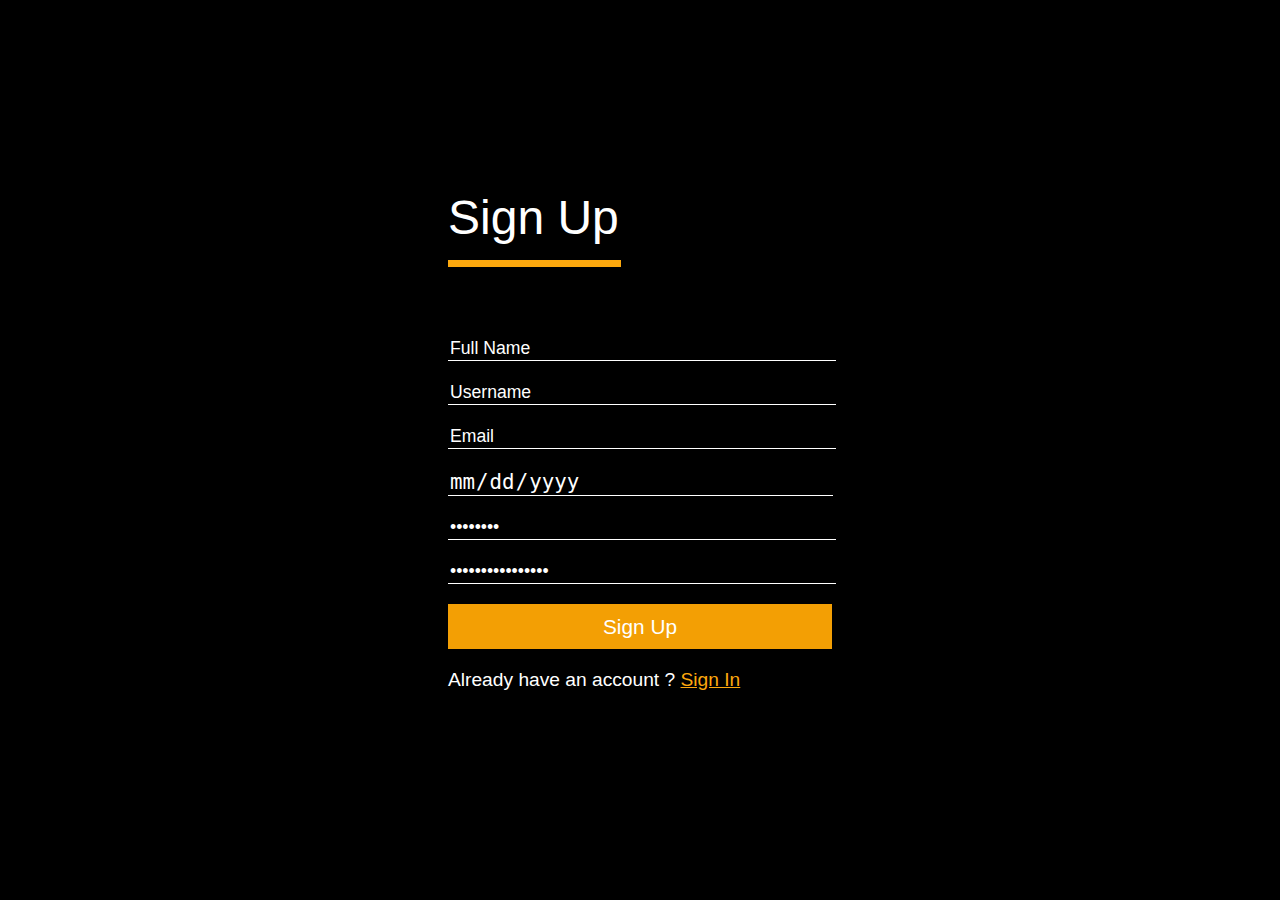
==== create.html @ 7920564f "changes" ====
<!DOCTYPE html>
<html lang="en">
<head>
    <meta charset="UTF-8">
    <meta name="viewport" content="width=d, initial-scale=1.0">
    <title>Document</title>
    <link rel="stylesheet" href="styles/create.css">
    <link rel="stylesheet" href="https://use.fontawesome.com/releases/v5.14.0/css/all.css" 
    integrity="sha384-HzLeBuhoNPvSl5KYnjx0BT+WB0QEEqLprO+NBkkk5gbc67FTaL7XIGa2w1L0Xbgc" 
    crossorigin="anonymous">


</head>
<body>
    <section>
        <div id="sign-up">Sign Up</div>
        <form action="" method="POST">
        <div><input type="text" value="Full Name" required></div>
        <div><input type="text" value="Username" ></div>
        <div><input type="email" value="Email" required></div>
        <div><input type="date"  required></div>
        <div><input type="password" value="Password" required></div>
        <div><input type="password" value="Confirm Password" required></div>
        <button><a href="create.html" id="sign-button">Sign Up</a></button>
        <p>Already have an account ? <span class="special"><a href="login.html" id="sign">Sign In</a></span></p>
        </form>
    </section>
</body>
</html>
---- styles/create.css ----
body{
    margin: 0;
    padding: 0;
    height: 100vh;
    background-color: black;
    font-family: -apple-system, BlinkMacSystemFont, 'Segoe UI', Roboto, Oxygen, Ubuntu, Cantarell, 'Open Sans', 'Helvetica Neue', sans-serif;
    display: flex;
    justify-content: center;
    align-items: center;
}

section{
    display: flex;
    flex-direction: column;
    color: white;    
}
/* extra small devices */
@media only screen and (max-width: 575.98px) {
    section{
        width: 70%;
        }
}

/* Small devices (landscape phones, 576px and up) */
@media only screen and (min-width: 576px) and (max-width: 767.98px) {
    section{
        width: 70%;
        }
}

/* // Medium devices (tablets, 768px and up) */
@media only screen and (min-width: 768px) and (max-width: 991.98px) {
    section{
        width: 70%;
        }
}

/* Large devices (desktops, 992px and up) */
@media only screen and (min-width: 992px) and (max-width: 1199.98px) {
    section{
        width: 70%;
        }
}

/* // Extra large devices (large desktops, 1200px and up) */
@media only screen and (min-width: 1200px) {
    section{
        width: 30%;
        }
}
input{
    color: white;
    background-color: transparent;
    border: none;
    border-bottom: 1px solid white;
    width: 100%;
    margin-bottom: 20px;
}

input:focus{
    outline: 0;
    border: none;
    border-bottom: 1px solid white;
}
#sign-up{
    font-size: 3rem;
    border: none;
    border-bottom: 7px solid rgb(252, 168, 14);
    margin-bottom: 30px;
    padding-bottom: 15px;
 

}
/* extra small devices */
@media only screen and (max-width: 575.98px) {
    #sign-up{
        width: 75%;
    }
}

/* Small devices (landscape phones, 576px and up) */
@media only screen and (min-width: 576px) and (max-width: 767.98px) {
    #sign-up{
        width: 40%;
    }
}

/* // Medium devices (tablets, 768px and up) */
@media only screen and (min-width: 768px) and (max-width: 991.98px) {
    #sign-up{
        width: 35%;
    }
}

/* Large devices (desktops, 992px and up) */
@media only screen and (min-width: 992px) and (max-width: 1199.98px) {
    #sign-up{
        width: 25%;
    }
}

/* // Extra large devices (large desktops, 1200px and up) */
@media only screen and (min-width: 1200px) {
    #sign-up{
        width: 45%;
        }
}
button{
    width: 100%;
    display: block;
    background-color: rgb(243, 159, 4);
    border: 1px solid transparent;
    height: 45px;
}
button:hover {
    background-color:  rgb(252, 168, 14);
    box-shadow: 0 5px black;
    transform: translateY(4px);
  }
#sign-button:link{
    color: white;
    text-decoration: none;
    font-size: 1.3rem;  }
  #sign-button:hover{
    color: white;
    text-decoration: none;
    font-size: 1.3rem;    }
    #sign-button:active{
        color: white;
        text-decoration: none;
        font-size: 1.3rem;
  
    }
    #sign-button:visited{
        color: white;
        text-decoration: none;
        font-size: 1.3rem;
    }
input[value]{
    font-size: 1.1rem;
}
form{
    margin-top: 20px;
    padding-top: 20px;

}
input[type ="date"]{
    font-size: 1.3rem;
}

p{
    font-size: 1.2rem ;

}
#sign:link{
  color: rgb(252, 168, 14);
}
#sign:hover{
    text-decoration: underline;
  }
  #sign:active{
    color: rgb(252, 168, 14);
    text-decoration: underline;

  }
  #sign:visited{
    color: rgb(252, 168, 14);
    text-decoration: underline;

  }
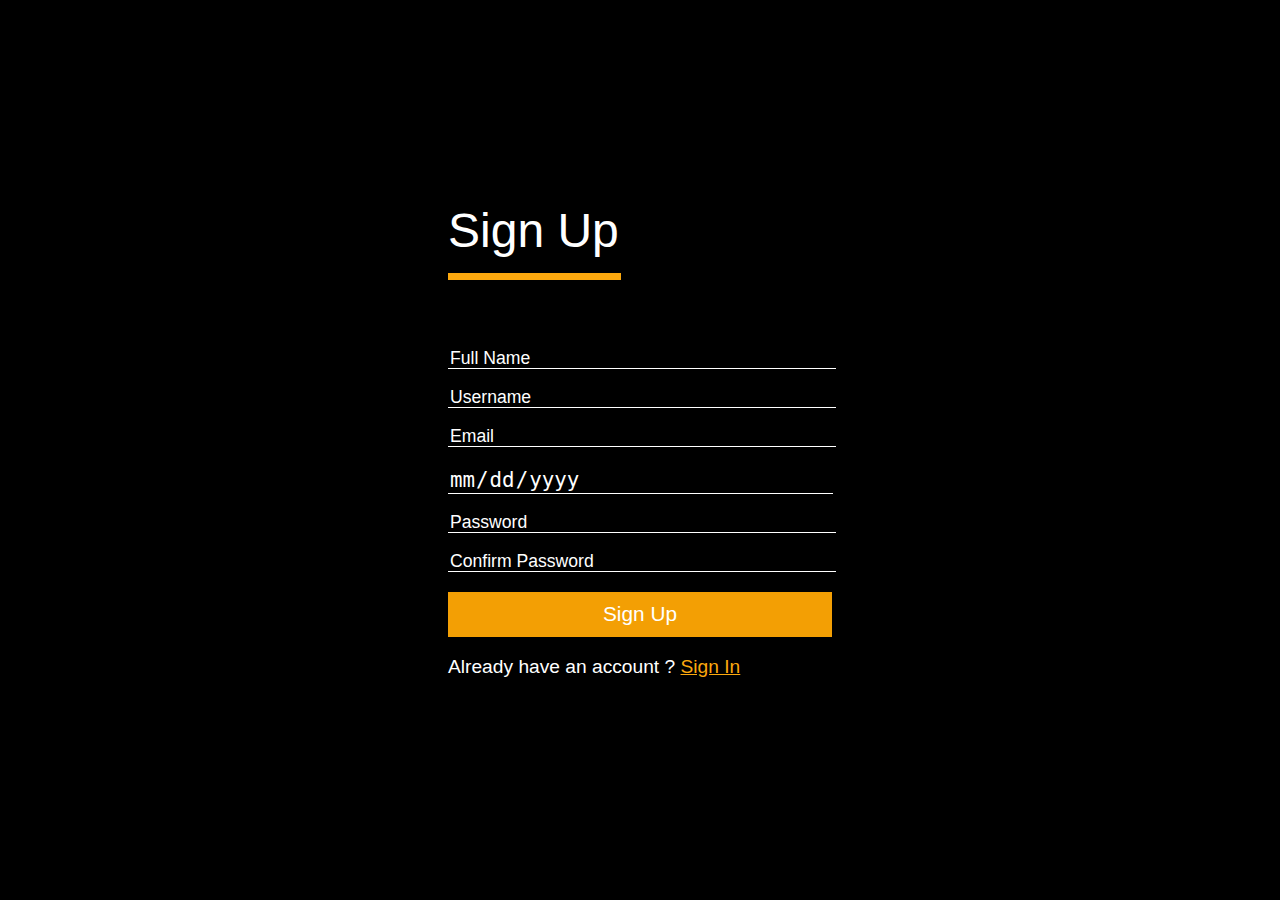
==== commit d4430662: "changes" ====
--- a/create.html
+++ b/create.html
@@ -1,29 +1,31 @@
 <!DOCTYPE html>
 <html lang="en">
+
 <head>
     <meta charset="UTF-8">
     <meta name="viewport" content="width=d, initial-scale=1.0">
     <title>Document</title>
     <link rel="stylesheet" href="styles/create.css">
-    <link rel="stylesheet" href="https://use.fontawesome.com/releases/v5.14.0/css/all.css" 
-    integrity="sha384-HzLeBuhoNPvSl5KYnjx0BT+WB0QEEqLprO+NBkkk5gbc67FTaL7XIGa2w1L0Xbgc" 
-    crossorigin="anonymous">
+    <link rel="stylesheet" href="https://use.fontawesome.com/releases/v5.14.0/css/all.css"
+        integrity="sha384-HzLeBuhoNPvSl5KYnjx0BT+WB0QEEqLprO+NBkkk5gbc67FTaL7XIGa2w1L0Xbgc" crossorigin="anonymous">
 
 
 </head>
+
 <body>
     <section>
         <div id="sign-up">Sign Up</div>
         <form action="" method="POST">
-        <div><input type="text" value="Full Name" required></div>
-        <div><input type="text" value="Username" ></div>
-        <div><input type="email" value="Email" required></div>
-        <div><input type="date"  required></div>
-        <div><input type="password" value="Password" required></div>
-        <div><input type="password" value="Confirm Password" required></div>
-        <button><a href="create.html" id="sign-button">Sign Up</a></button>
-        <p>Already have an account ? <span class="special"><a href="login.html" id="sign">Sign In</a></span></p>
+            <div><input type="text" placeholder="Full Name" required></div>
+            <div><input type="text" placeholder="Username"></div>
+            <div><input type="email" placeholder="Email" required></div>
+            <div><input type="date" required></div>
+            <div><input type="password" placeholder="Password" required></div>
+            <div><input type="password" placeholder="Confirm Password" required></div>
+            <button><a href="create.html" id="sign-button">Sign Up</a></button>
+            <p>Already have an account ? <span class="special"><a href="login.html" id="sign">Sign In</a></span></p>
         </form>
     </section>
 </body>
+
 </html>--- a/styles/create.css
+++ b/styles/create.css
@@ -1,4 +1,4 @@
-body{
+body {
     margin: 0;
     padding: 0;
     height: 100vh;
@@ -9,46 +9,48 @@
     align-items: center;
 }
 
-section{
+section {
     display: flex;
     flex-direction: column;
-    color: white;    
+    color: white;
 }
+
 /* extra small devices */
 @media only screen and (max-width: 575.98px) {
-    section{
+    section {
         width: 70%;
-        }
+    }
 }
 
 /* Small devices (landscape phones, 576px and up) */
 @media only screen and (min-width: 576px) and (max-width: 767.98px) {
-    section{
+    section {
         width: 70%;
-        }
+    }
 }
 
 /* // Medium devices (tablets, 768px and up) */
 @media only screen and (min-width: 768px) and (max-width: 991.98px) {
-    section{
+    section {
         width: 70%;
-        }
+    }
 }
 
 /* Large devices (desktops, 992px and up) */
 @media only screen and (min-width: 992px) and (max-width: 1199.98px) {
-    section{
+    section {
         width: 70%;
-        }
+    }
 }
 
 /* // Extra large devices (large desktops, 1200px and up) */
 @media only screen and (min-width: 1200px) {
-    section{
+    section {
         width: 30%;
-        }
+    }
 }
-input{
+
+input {
     color: white;
     background-color: transparent;
     border: none;
@@ -57,114 +59,132 @@
     margin-bottom: 20px;
 }
 
-input:focus{
+input:focus {
     outline: 0;
     border: none;
     border-bottom: 1px solid white;
 }
-#sign-up{
+
+#sign-up {
     font-size: 3rem;
     border: none;
     border-bottom: 7px solid rgb(252, 168, 14);
     margin-bottom: 30px;
     padding-bottom: 15px;
- 
+
 
 }
+
 /* extra small devices */
 @media only screen and (max-width: 575.98px) {
-    #sign-up{
+    #sign-up {
         width: 75%;
     }
 }
 
 /* Small devices (landscape phones, 576px and up) */
 @media only screen and (min-width: 576px) and (max-width: 767.98px) {
-    #sign-up{
+    #sign-up {
         width: 40%;
     }
 }
 
 /* // Medium devices (tablets, 768px and up) */
 @media only screen and (min-width: 768px) and (max-width: 991.98px) {
-    #sign-up{
+    #sign-up {
         width: 35%;
     }
 }
 
 /* Large devices (desktops, 992px and up) */
 @media only screen and (min-width: 992px) and (max-width: 1199.98px) {
-    #sign-up{
+    #sign-up {
         width: 25%;
     }
 }
 
 /* // Extra large devices (large desktops, 1200px and up) */
 @media only screen and (min-width: 1200px) {
-    #sign-up{
+    #sign-up {
         width: 45%;
-        }
+    }
 }
-button{
+
+button {
     width: 100%;
     display: block;
     background-color: rgb(243, 159, 4);
     border: 1px solid transparent;
     height: 45px;
 }
+
 button:hover {
-    background-color:  rgb(252, 168, 14);
+    background-color: rgb(252, 168, 14);
     box-shadow: 0 5px black;
     transform: translateY(4px);
-  }
-#sign-button:link{
+}
+
+#sign-button:link {
     color: white;
     text-decoration: none;
-    font-size: 1.3rem;  }
-  #sign-button:hover{
+    font-size: 1.3rem;
+}
+
+#sign-button:hover {
     color: white;
     text-decoration: none;
-    font-size: 1.3rem;    }
-    #sign-button:active{
-        color: white;
-        text-decoration: none;
-        font-size: 1.3rem;
-  
-    }
-    #sign-button:visited{
-        color: white;
-        text-decoration: none;
-        font-size: 1.3rem;
-    }
-input[value]{
+    font-size: 1.3rem;
+}
+
+#sign-button:active {
+    color: white;
+    text-decoration: none;
+    font-size: 1.3rem;
+
+}
+
+#sign-button:visited {
+    color: white;
+    text-decoration: none;
+    font-size: 1.3rem;
+}
+
+input::placeholder {
     font-size: 1.1rem;
+    color: white;
 }
-form{
+
+form {
     margin-top: 20px;
     padding-top: 20px;
 
 }
-input[type ="date"]{
+
+input[type="date"] {
     font-size: 1.3rem;
 }
 
-p{
-    font-size: 1.2rem ;
+p {
+    font-size: 1.2rem;
 
 }
-#sign:link{
-  color: rgb(252, 168, 14);
+
+#sign:link {
+    color: rgb(252, 168, 14);
 }
-#sign:hover{
+
+#sign:hover {
     text-decoration: underline;
-  }
-  #sign:active{
+}
+
+#sign:active {
     color: rgb(252, 168, 14);
     text-decoration: underline;
 
-  }
-  #sign:visited{
+}
+
+#sign:visited {
     color: rgb(252, 168, 14);
     text-decoration: underline;
 
-  }+}